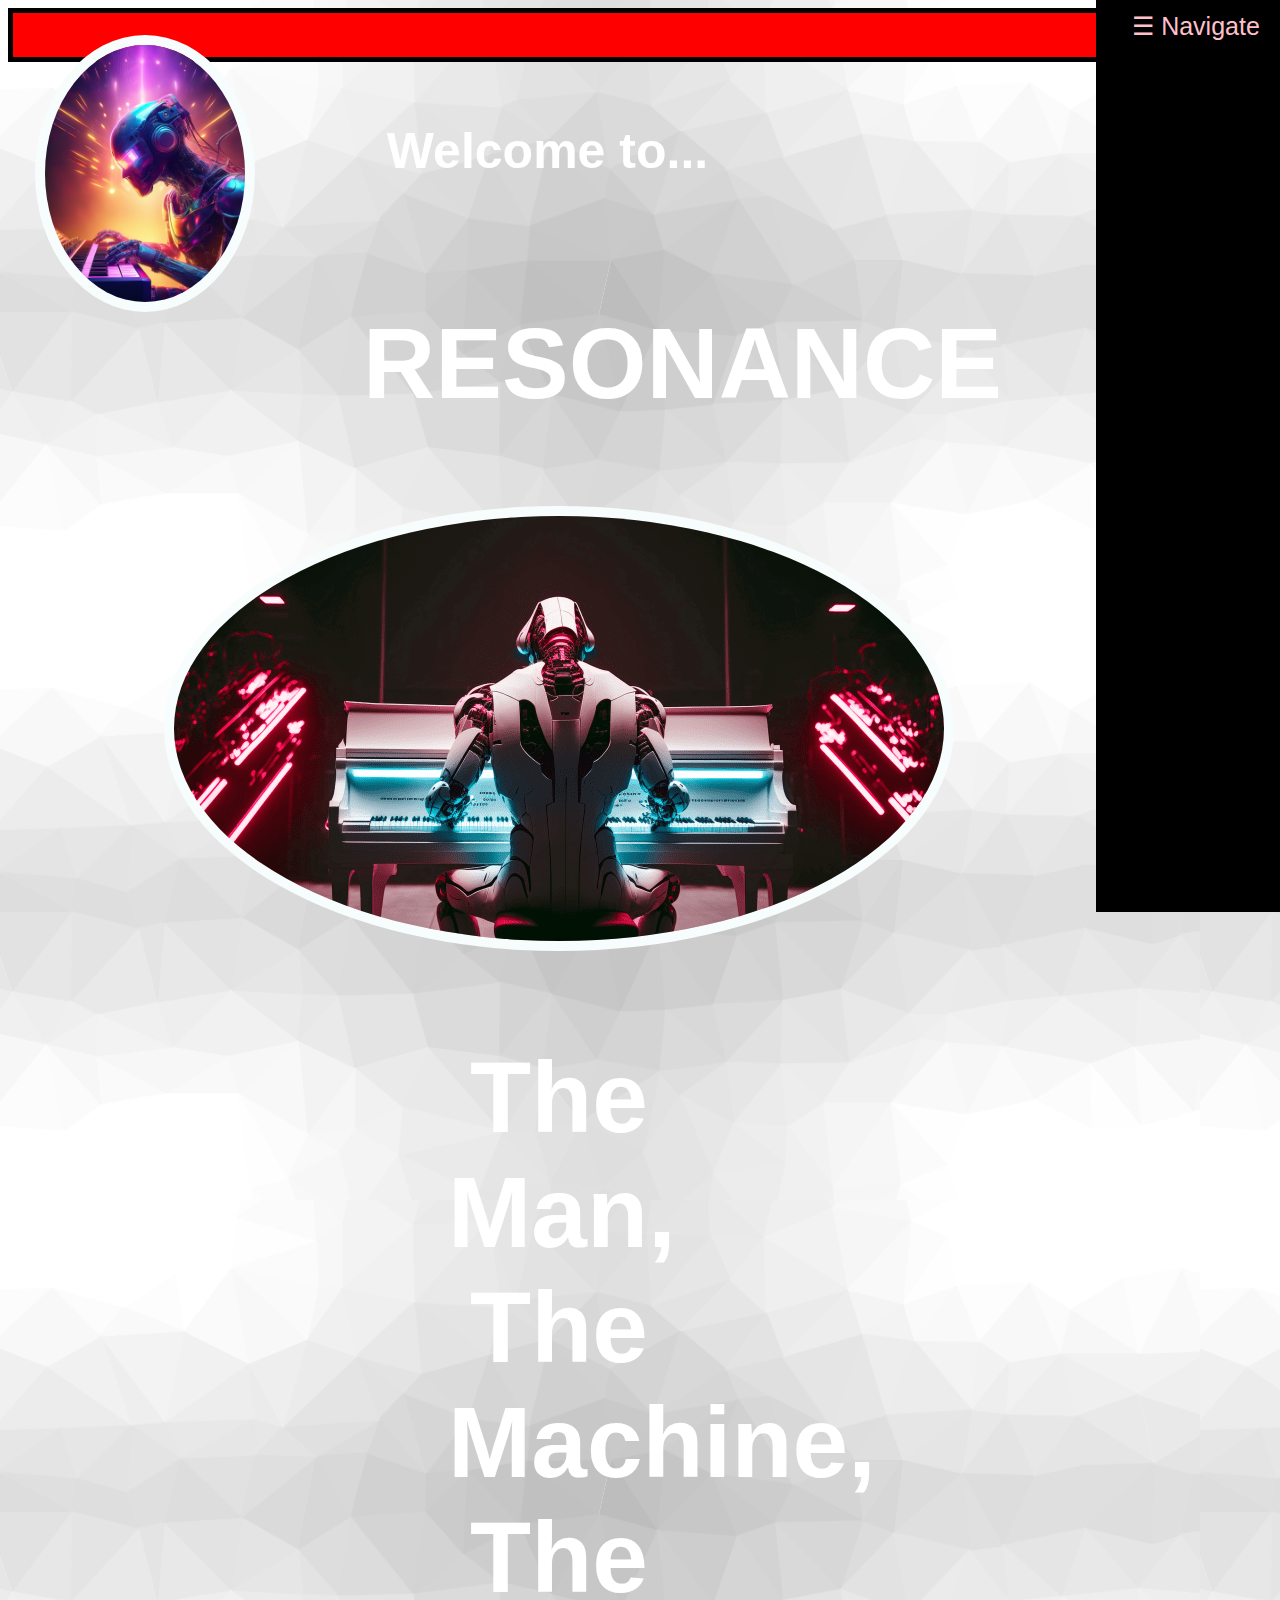
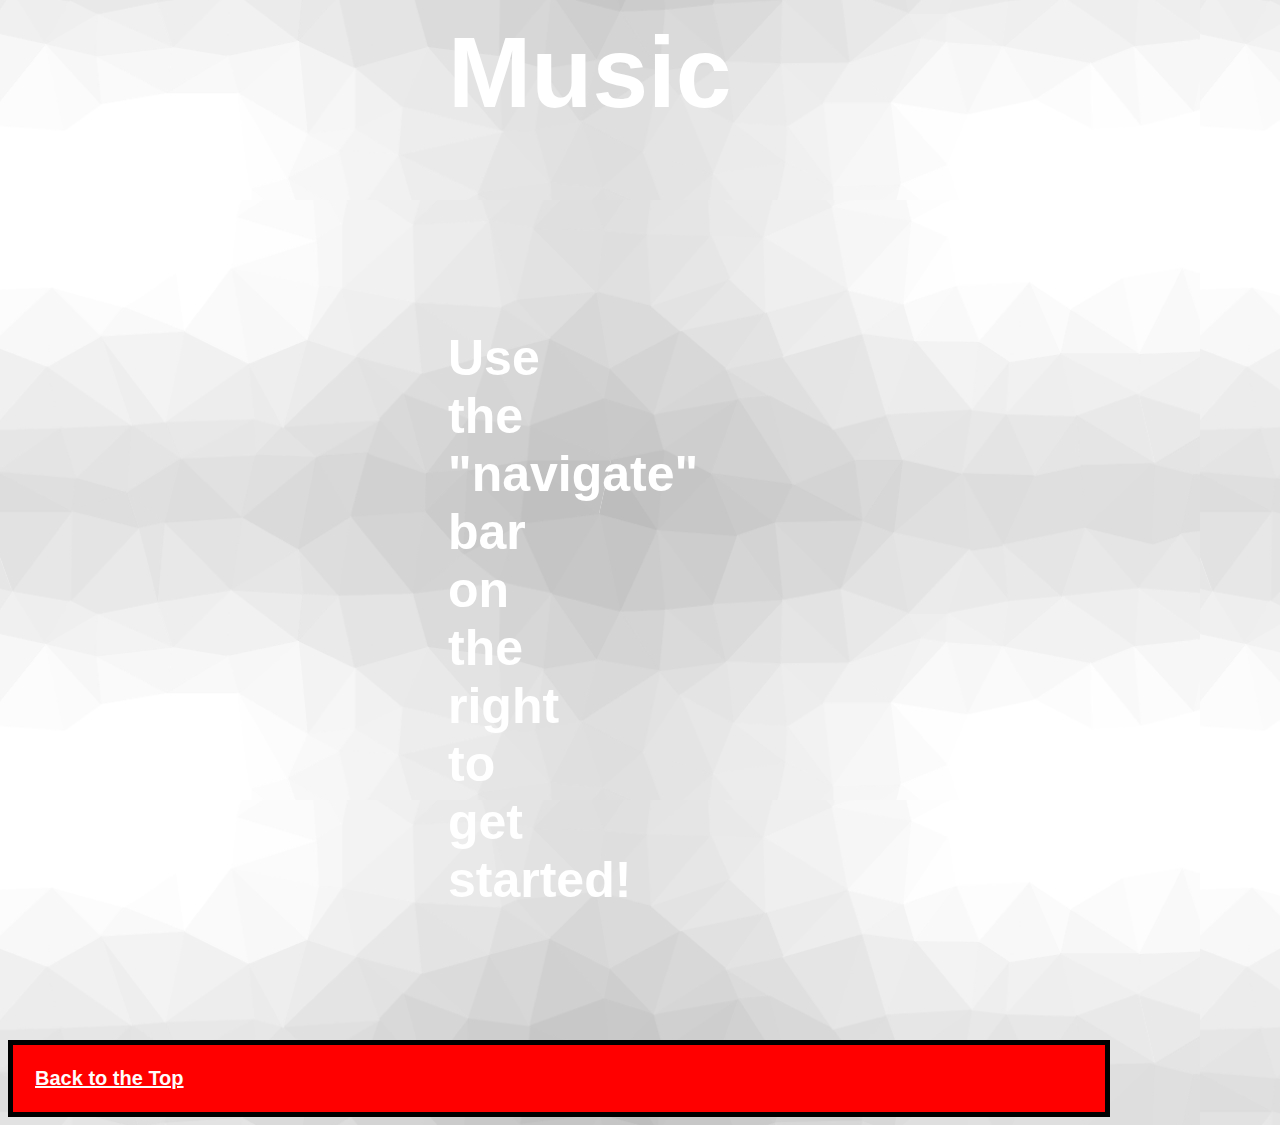
==== Website-Art/index.html @ d1dfe407 "sg" ====
<!DOCTYPE html>
<html lang="en-us">
    <head>
        <meta charset="UTF-8">
        <meta name="description" content="my website">
        <meta name="author" content="Conor Manley">
        <meta name="viewport" content="width-device-width, initial-scale=1.0">

        <link rel="stylesheet" type="text/css" href="./style.css">
        
        <title>
            CONORSWORLD
        </title>    

    </head>

    <body>

        <nav>
            <a href="index.html">
                <img src="./images/Robot.jpeg" alt="Conor Manley" width="200" style="float: left">
            </a>
        </nav>

        
        <div class="sidenav">
            <a>
                <span onclick="openNav()">&#9776; Navigate</span>
            </a>    
        </div>
             
        <script>
            function openNav() {
            document.getElementById("myNav").style.width = "100%";
            }
    
            function closeNav() {
            document.getElementById("myNav").style.width = "0%";
            }
        </script>
        
        <div id="myNav" class="overlay">
            <a href="javascript:void(0)" class="closebtn" onclick="closeNav()">&times;</a>
            <div class="overlay-content">
              <a href="./index.html">Home</a>
              <a href="./about.html">Theme</a>
              <a href="./Video1.html">Composition</a>
              <a href="./Video2.html">Heartbeat</a>
              <a href="./Video3.html">Beach Boys</a>
              <a href="./Video4.html">Vortex</a>
              <a href="./Game1.html">Bread</a>
              <a href="./Video5.html">Zuck</a> 
              <a href="./Song1.html">Joy</a>
              <a href="./reflection.html">Reflection</a> 
              <br />
              <br />
              <br />
              <br />
              <br />
              <br />
              <br />
              <br />
              <br />
              <br />
              <br />
              <br />
              <a>&#xA9 2023 Conor Manley</a>
            </div>
        </div>

        <br />

        <h2>
            Welcome to...
        </h2>

        <br />

        <h1>
            RESONANCE
        </h1>

        <br />

        <img src="./images/MusicAI.jpg" alt="MusicAI">

        <br />
        <br />

        <div class="home">
            <h1>
                The Man, The Machine, The Music
            </h1>
            
            <br />
            <br />

            <h2>
                Use the "navigate" bar on the right to get started!
            </h2>
        </div>

        <br />
        <br />
        <br />
        <br />
        <br />

        <nav>
            <a href="./index.html"><b>Back to the Top</b></a>
        </nav>
             
        
    </body>
---- Website-Art/style.css ----
nav {
    background-color: red;
    text-align: left;
    color: rgb(0, 0, 0);
    padding: 2.0%;
    border: 5px black solid;
}

a {
    color: rgb(254, 252, 252);
    font-family: Arial, Helvetica, sans-serif;
    font-size: 20px;
} 

body {
    font-family: 'Lato', sans-serif; 
    text-align: center; 
    margin-right: 170px;
    background-image: url("./images/background.jpg");
    }

img {
    border: 10px solid rgb(247, 252, 252);
    border-radius: 50%;
}

h1 {
    font-size: 100px;
    color: white 
}

h2 {
    margin-right: 270px;
    font-size: 50px;
    color: white;
}
  
.sidenav {
    height: 100%;
    width: 160px;
    position: fixed;
    z-index: 1;
    top: 0;
    right: 0;
    background-color: black;
    overflow-x: hidden;
    padding-top: 20px;
}

.sidenav a {
    padding: 6px 8px 6px 16px;
    text-decoration: none;
    font-size: 25px;
    color: pink;
    display: block;
}
  
.sidenav a:hover {
    color: blueviolet;
}
  
.main {
    margin-left: 160px; 
    font-size: 28px; 
    padding: 0px 10px;
}

.overlay {
    height: 100%;
    width: 0;
    position: fixed;
    z-index: 2;
    top: 0;
    right: 0;
    background-color: rgb(0,0,0);
    background-color: rgba(0,0,0, 0.9);
    overflow-x: hidden;
    transition: 0.5s;
}
  
.overlay-content {
    position: relative;
    top: 25%;
    width: 100%;
    text-align: center;
    margin-top: 30px;
}
  
.overlay a {
    padding: 8px;
    text-decoration: none;
    font-size: 36px;
    color: pink;
    display: block;
    transition: 0.3s;
}
  
.overlay a:hover, .overlay a:focus {
    color: #f1f1f1;
}
  
.overlay .closebtn {
    position: absolute;
    top: 20px;
    left: 45px;
    font-size: 60px;
}
  
@media screen and (max-height: 450px) {
    .overlay a {font-size: 20px}
    .overlay .closebtn {
    font-size: 40px;
    top: 15px;
    right: 35px; }
    .sidenav {padding-top: 15px;}
    .sidenav a {font-size: 18px;}
}

.img-conor-photo {
    float: left;
    padding-left: 4em;
    padding-top: 2em;
}

.img-services {
    border: none;
    border-radius: 0%;
    width: 500px
}

.video-services {
    width: 500px
}

.about {
    color: white;
    text-align: center;
    font-size: 40px;
    padding-left: 11em;
    padding-right: 11em;
}

.contact {
    color: black;
    text-align: center;
    font-size: 30px;
    padding: 100px;
    margin: auto;
}

.home {
    color:white;
    text-align: center;
    font-size: 40px;
    padding-left: 11em;
    padding-right: 11em;
}

@media screen and (min-width: 769px) and (max-width: 1280px) {
    .nav {width:fit-content; height: fit-content;}
    .sidenav{padding: 6px 8px 6px 16px}
    .img {width:fit-content; height:fit-content}
    .h1 {font-size: 70px}
    .h2 {font-size: 40px}
    .p {padding: 30px}
}

@media screen and (min-width: 361px) and (max-width: 768px) {
    .h1 {font-size: 18px}
    .h2 {font-size: 24px}
    .sidenav {padding: 3px 4px 3px 8px; width: 100%; position: relative;}
    .img {width: 100%; margin-left: 0;}
    .p {padding: 10px}
    .nav {width: fit-content; height: fit-content}
    .body {margin-right: 0}
}

@media screen and (max-width: 360px) {
    .img {width: 100%; float: none; margin-left: 0; height: auto}
    .sidenav {padding: 3px 4px 3px 8px; width: 100%; position: relative;}
    .nav {width: fit-content; height: fit-content}
    .h1 {font-size: 18px;}
    .h2 {font-size: 24px}
    .p {padding: 10px}
    .body {margin-right: 0}
}

.audio-container {
    text-align: center;
    margin: 20px 0;
}

audio {
    width: 100%; 
    max-width: 400px; 
    border: 2px solid black;
    border-radius: 10px; 
}
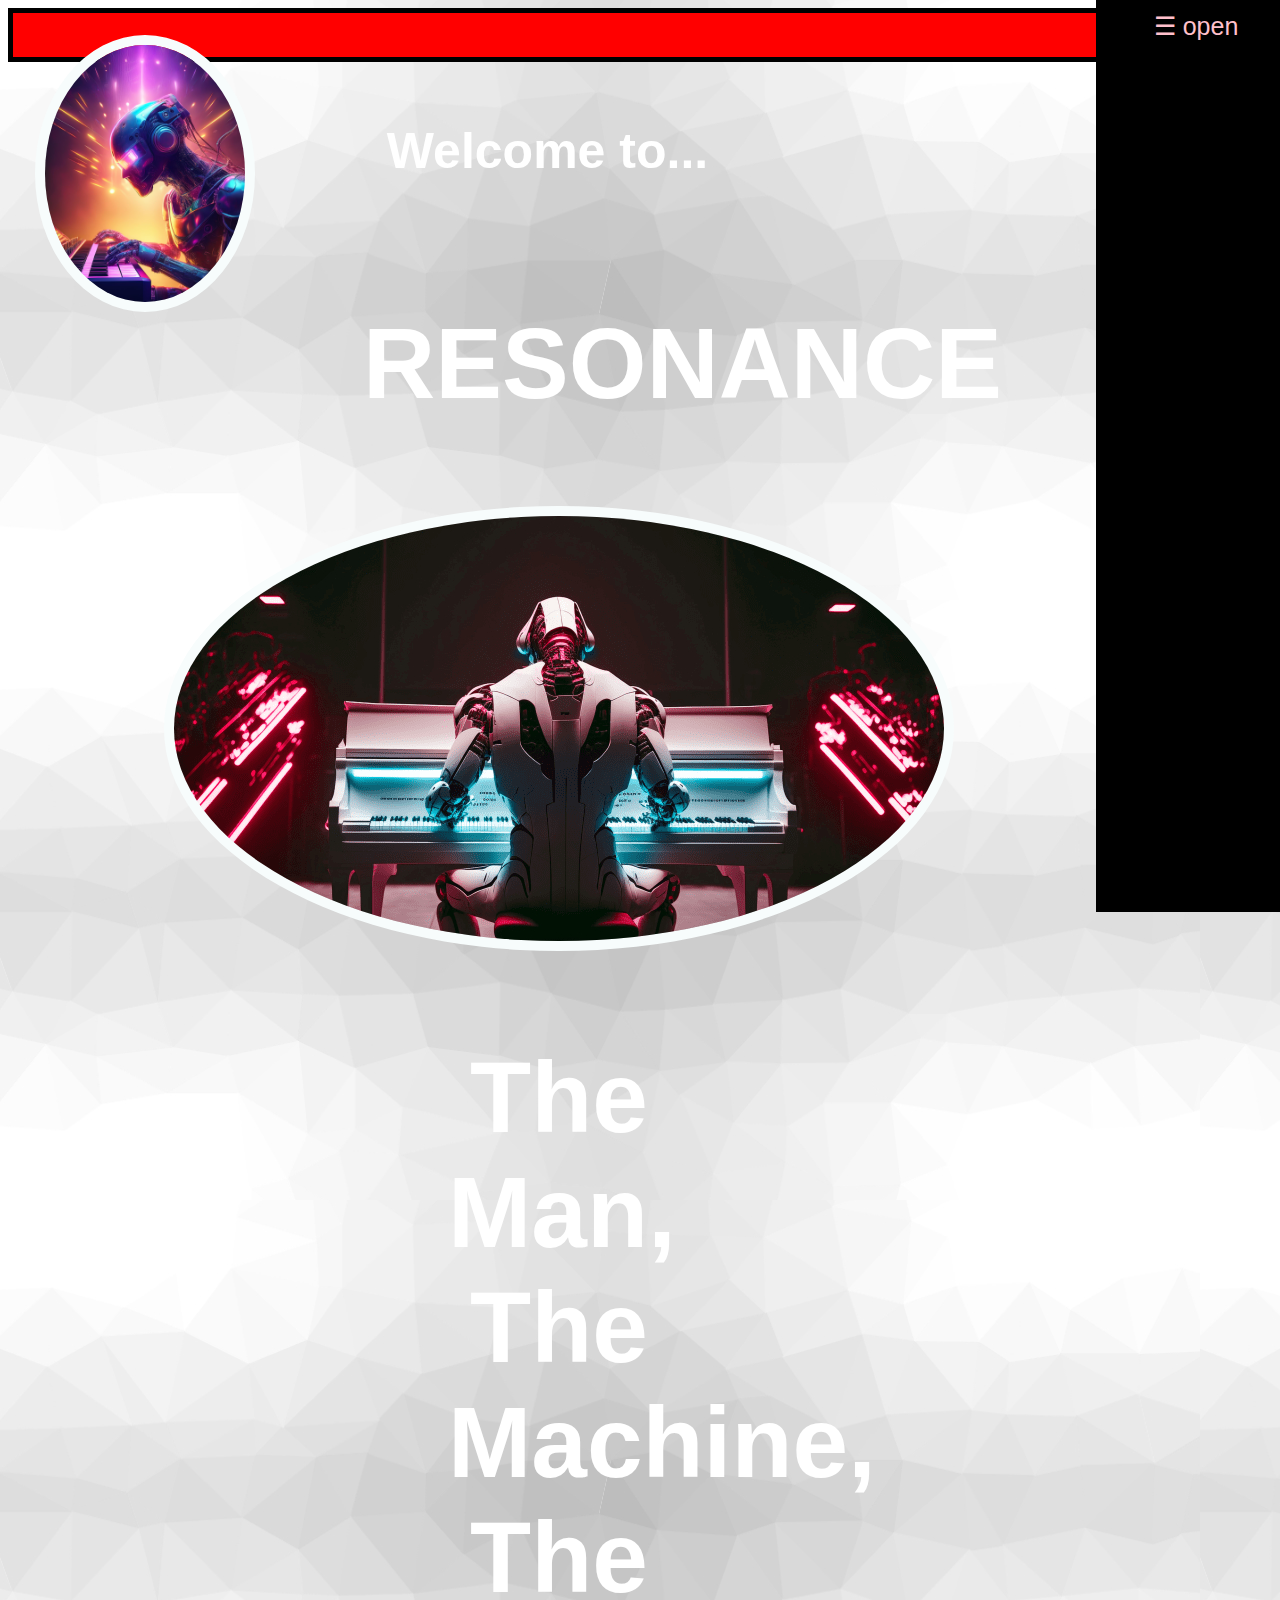
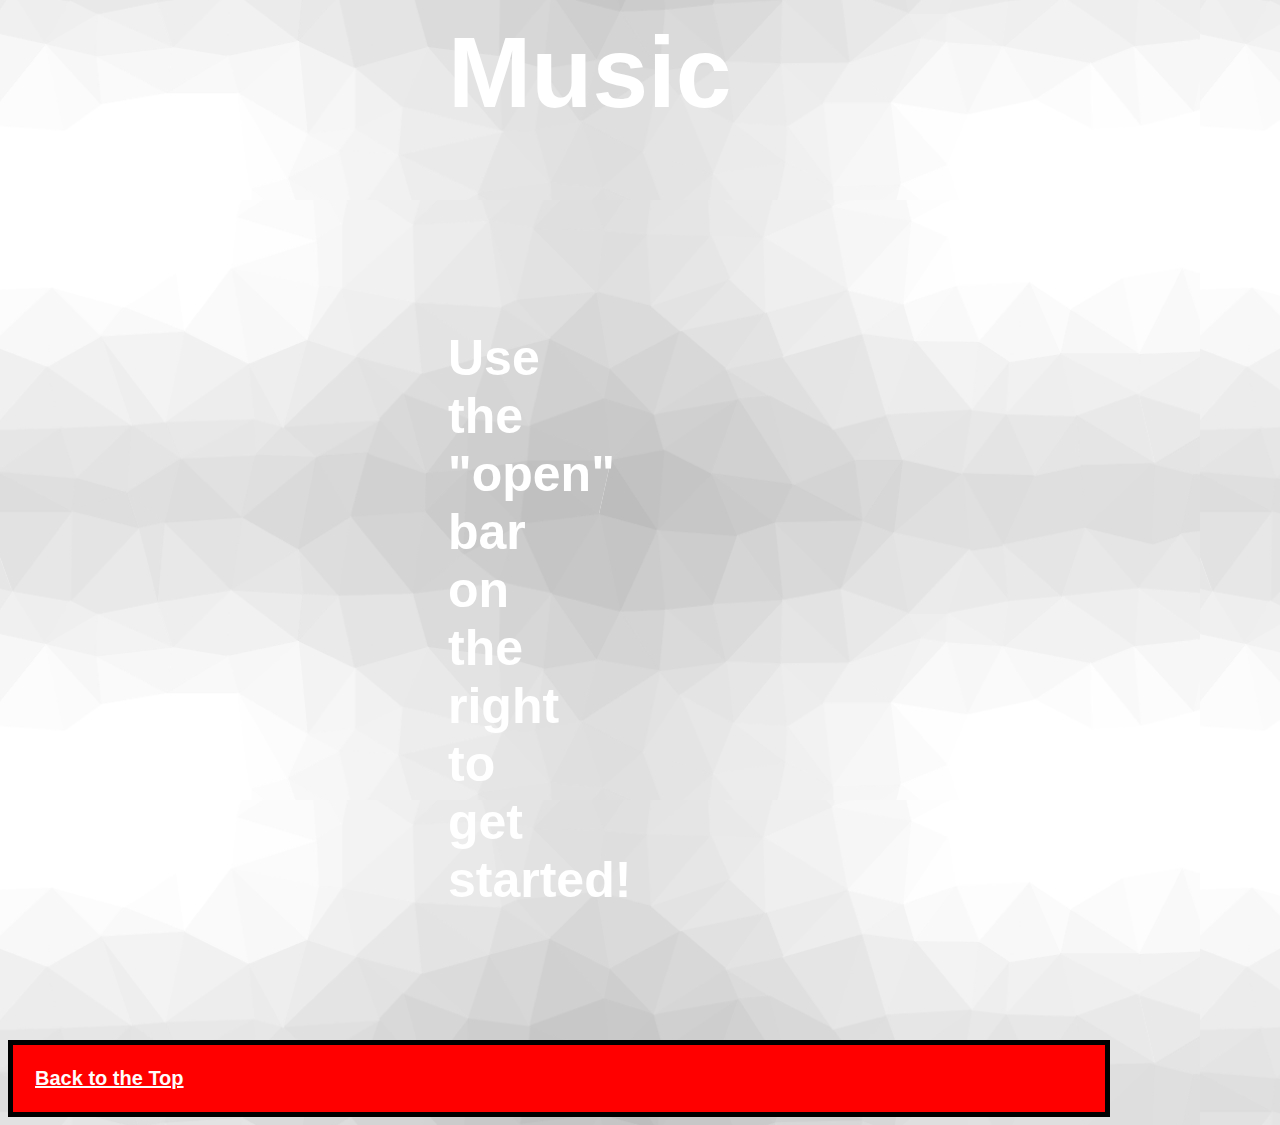
==== commit bde74b70: "adfs" ====
--- a/Website-Art/index.html
+++ b/Website-Art/index.html
@@ -25,7 +25,7 @@
         
         <div class="sidenav">
             <a>
-                <span onclick="openNav()">&#9776; Navigate</span>
+                <span onclick="openNav()">&#9776; open</span>
             </a>    
         </div>
              
@@ -96,7 +96,7 @@
             <br />
 
             <h2>
-                Use the "navigate" bar on the right to get started!
+                Use the "open" bar on the right to get started!
             </h2>
         </div>
 
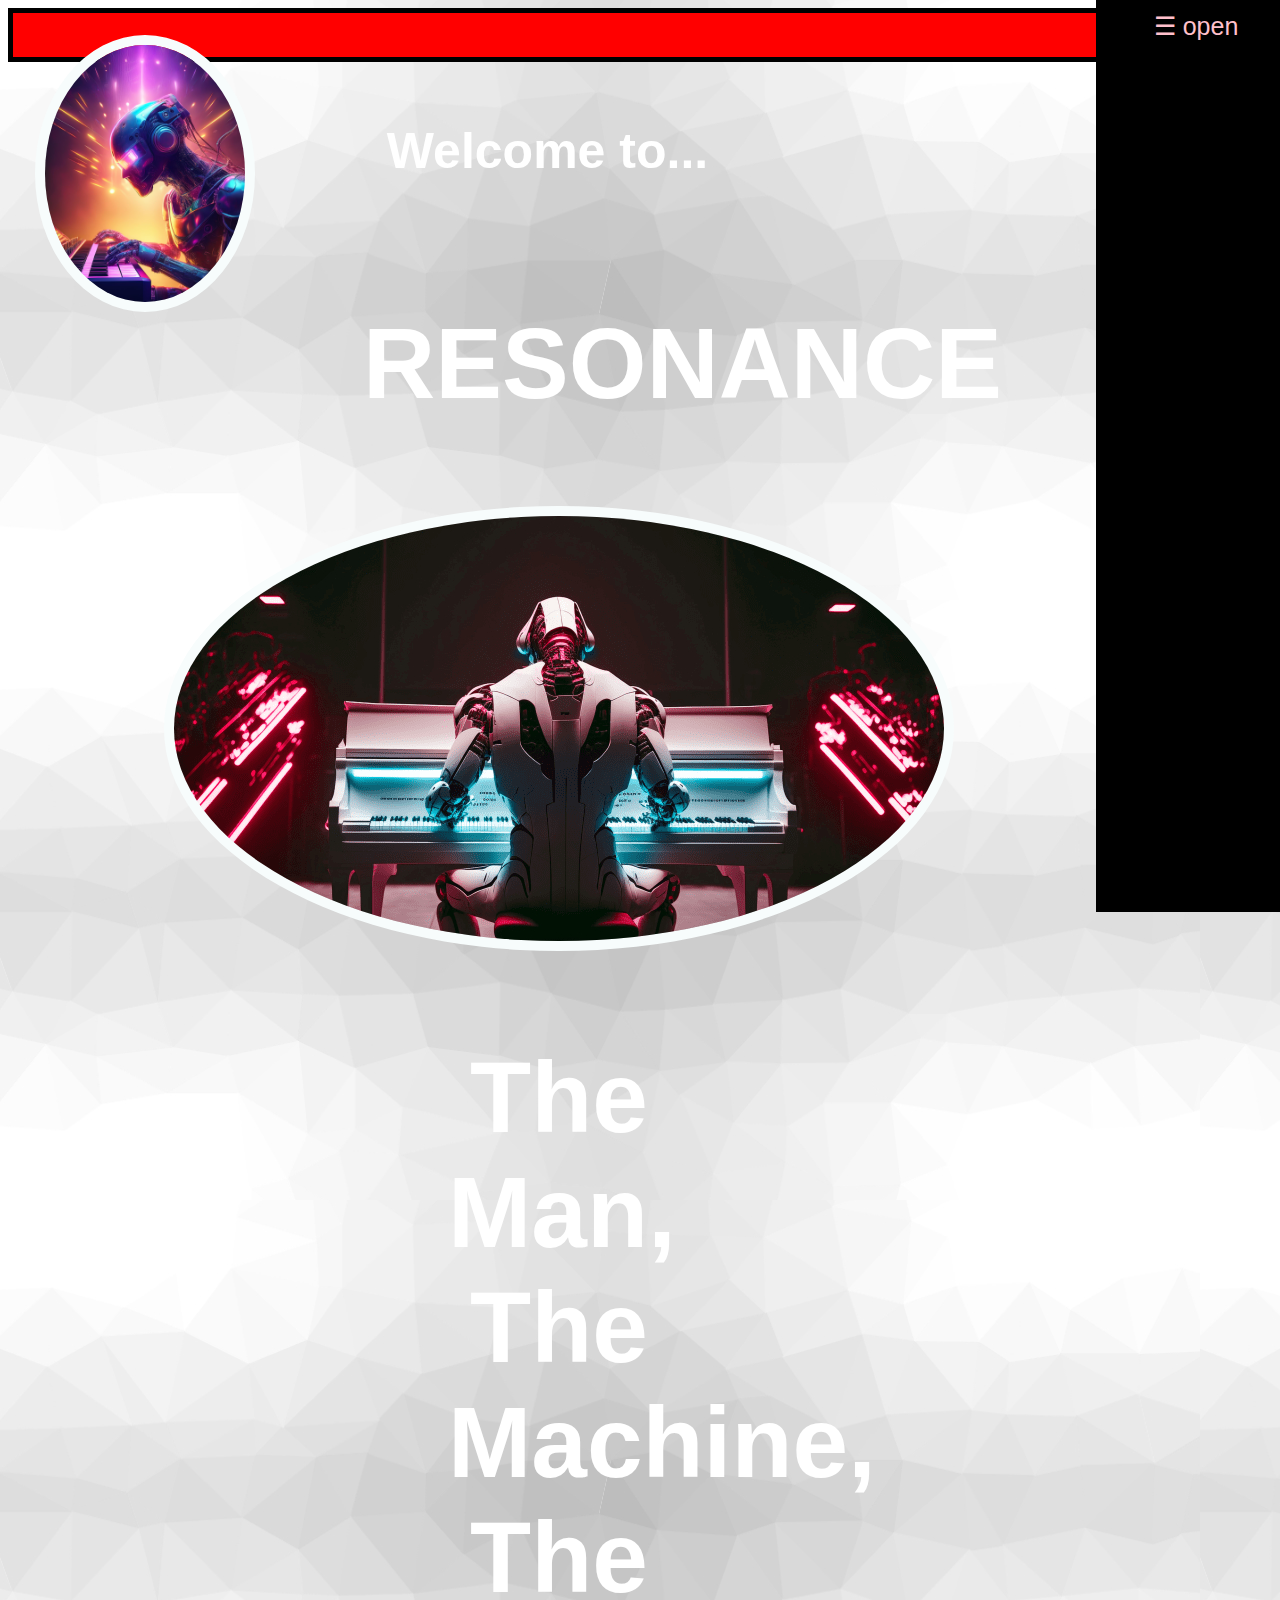
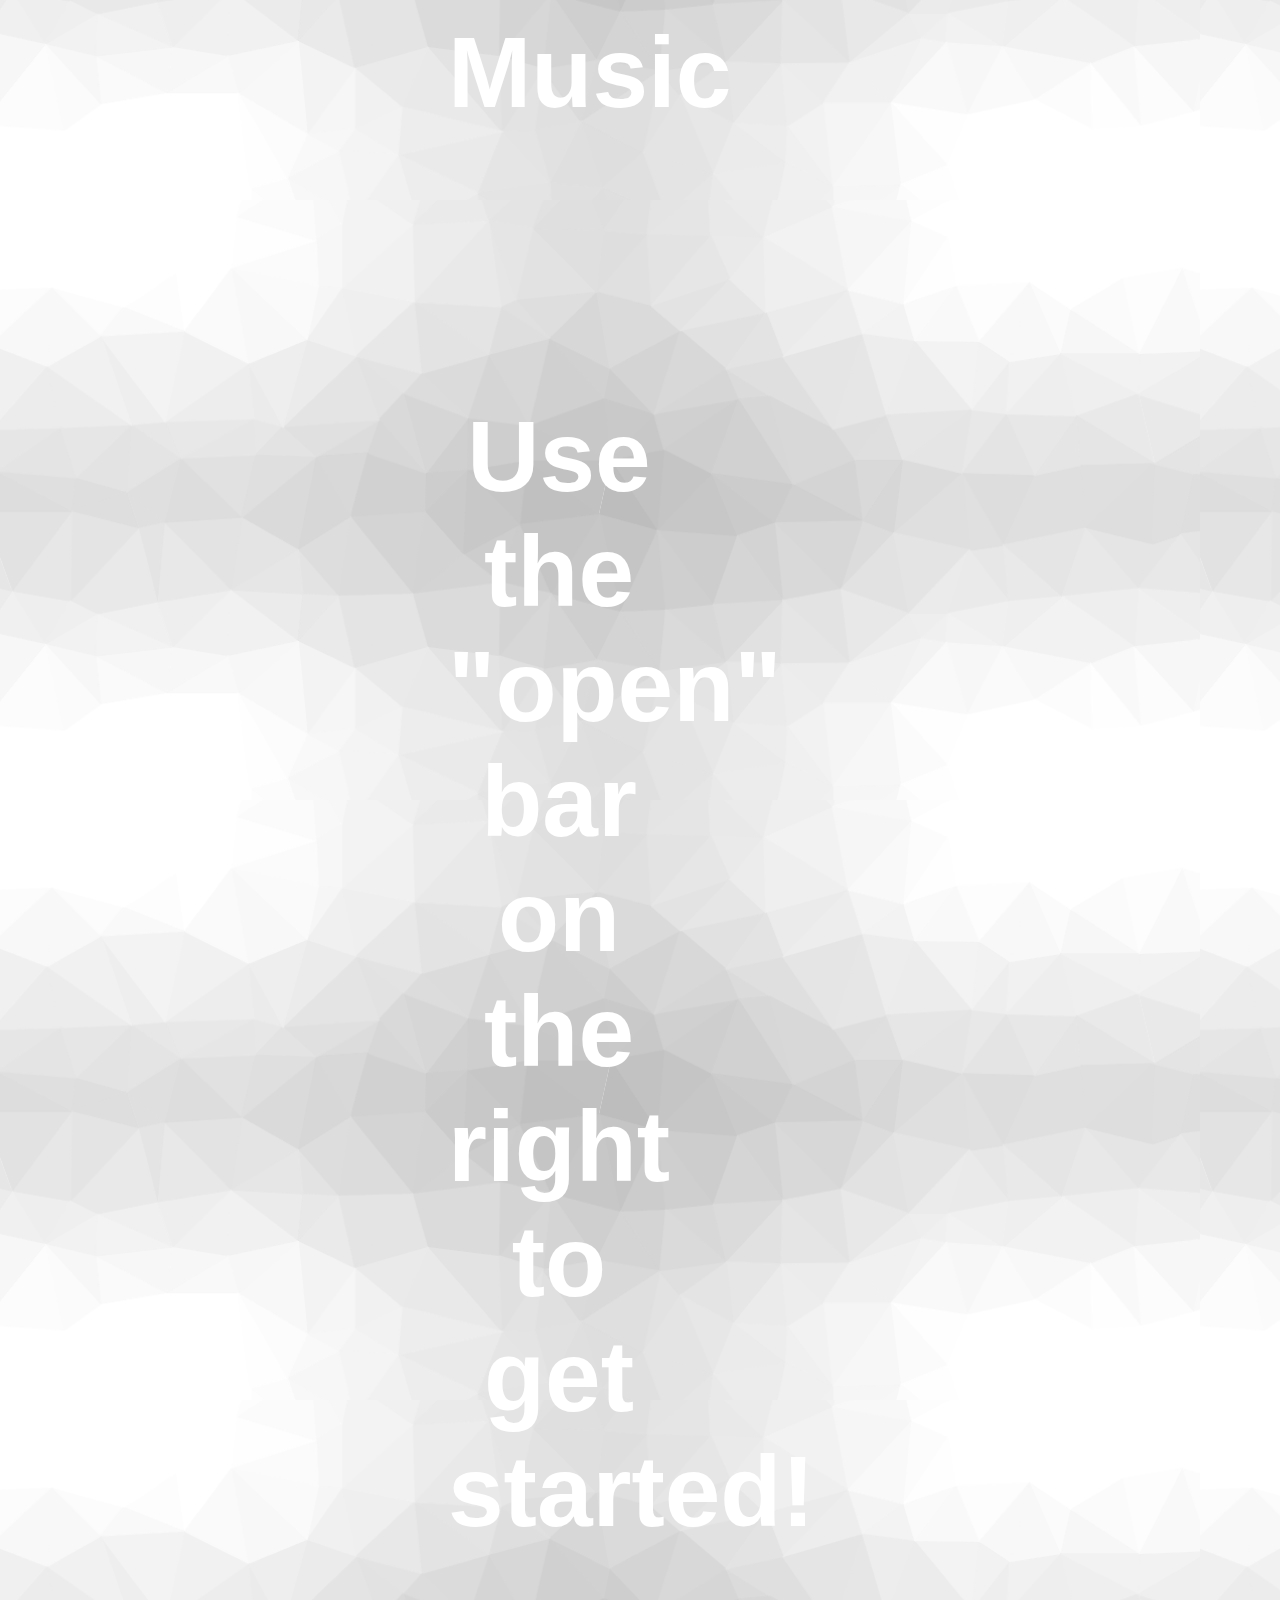
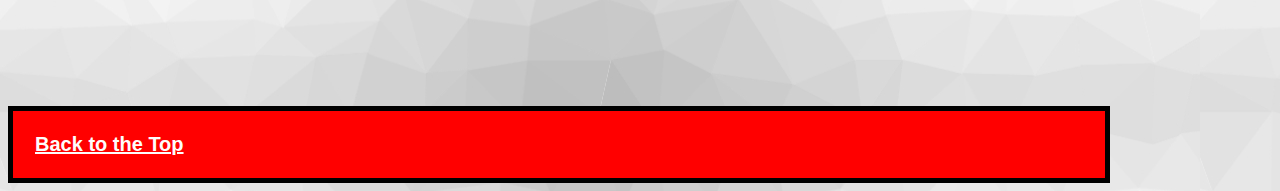
==== commit fa6e39c4: "asdf" ====
--- a/Website-Art/index.html
+++ b/Website-Art/index.html
@@ -94,10 +94,11 @@
             
             <br />
             <br />
+            <br />
 
-            <h2>
+            <h1>
                 Use the "open" bar on the right to get started!
-            </h2>
+            </h1>
         </div>
 
         <br />
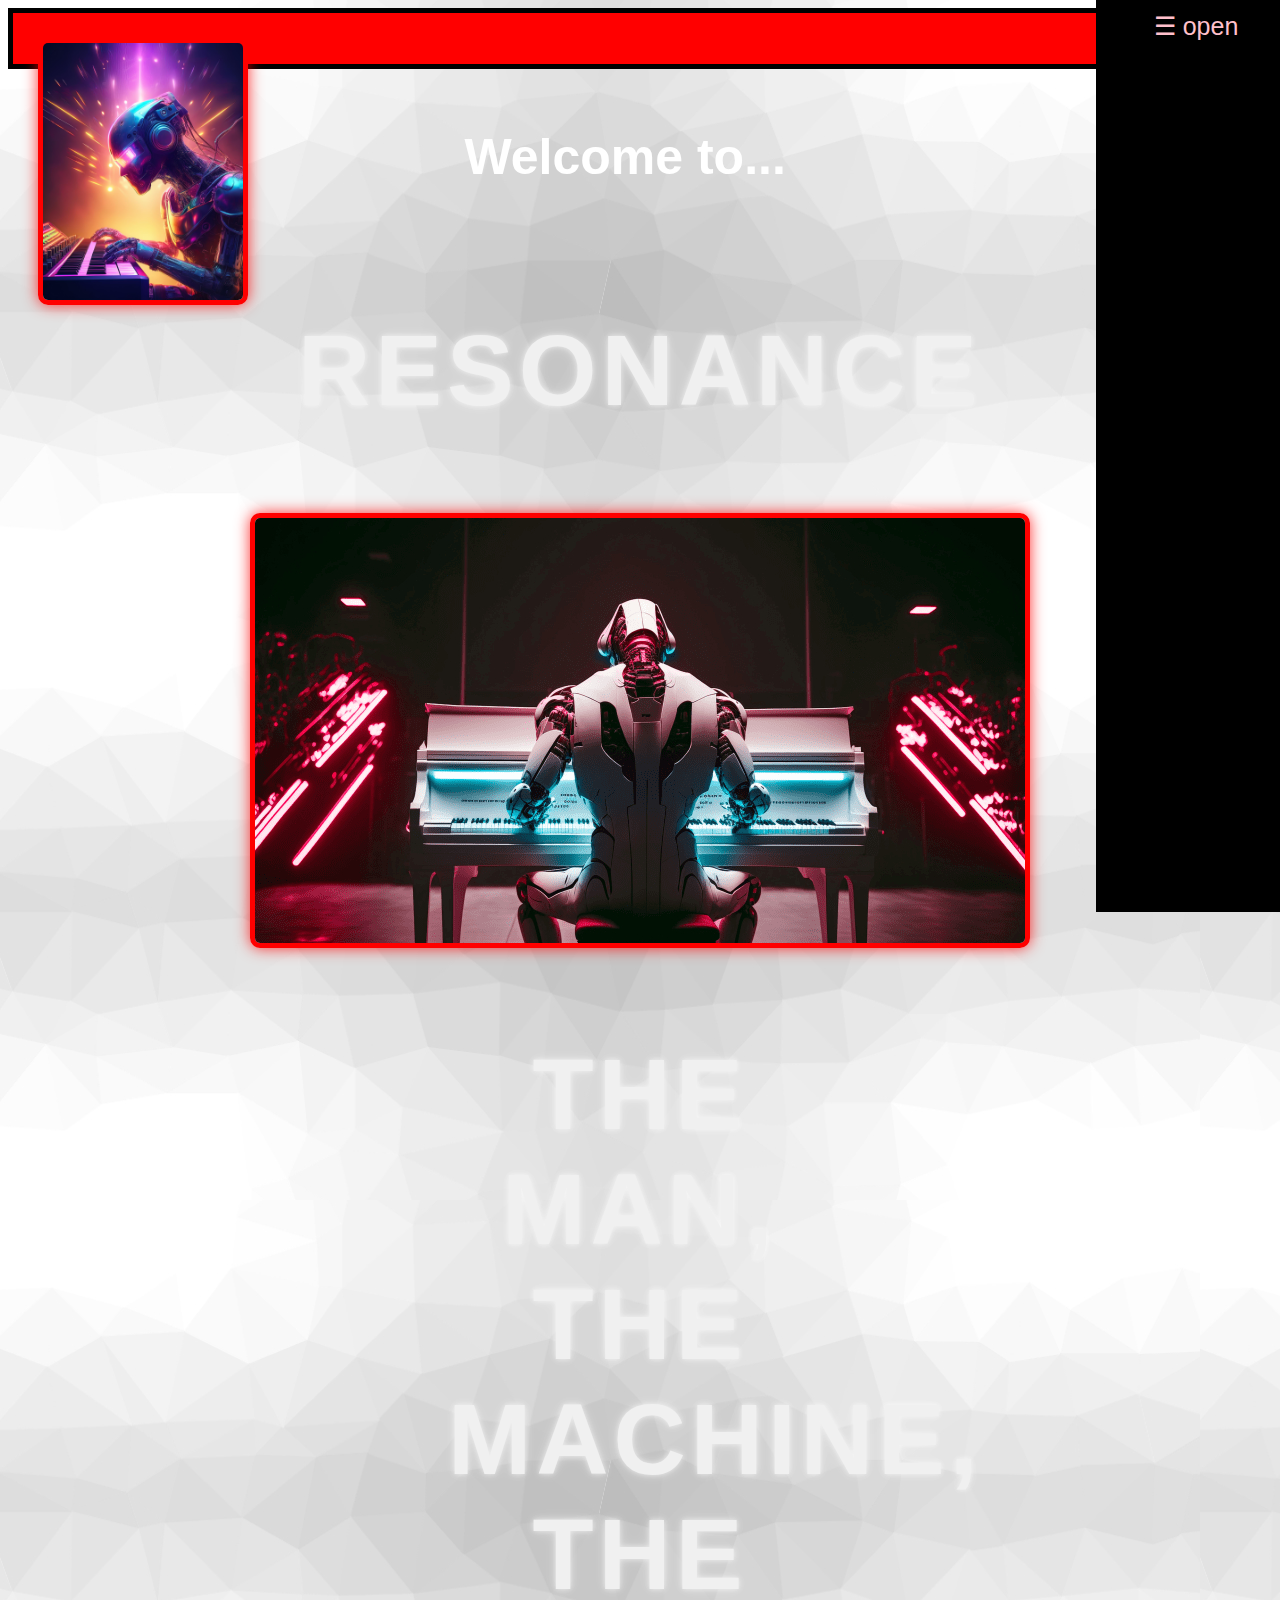
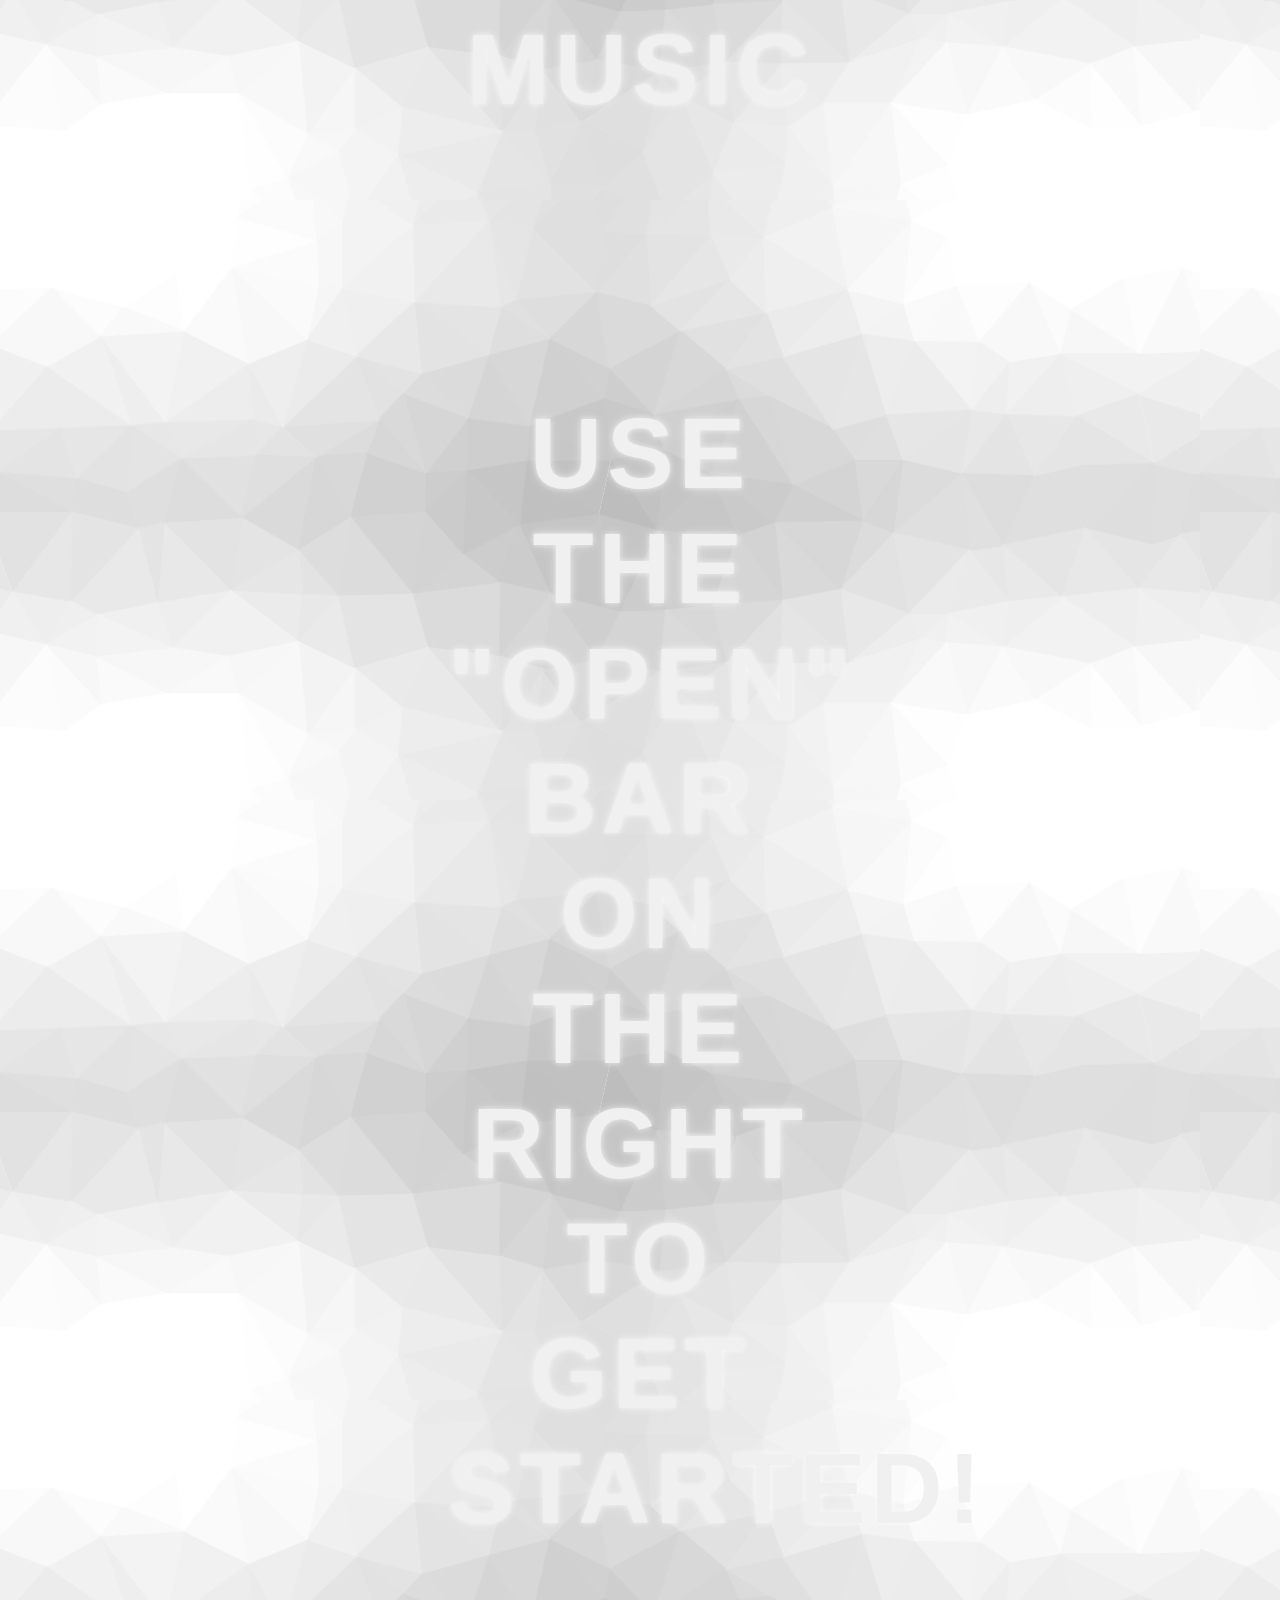
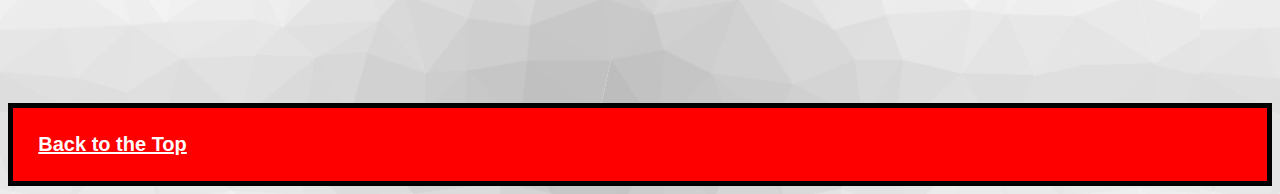
==== commit a0adf40c: "sssfsgfs" ====
--- a/Website-Art/index.html
+++ b/Website-Art/index.html
@@ -42,8 +42,8 @@
         <div id="myNav" class="overlay">
             <a href="javascript:void(0)" class="closebtn" onclick="closeNav()">&times;</a>
             <div class="overlay-content">
-              <a href="./index.html">Home</a>
-              <a href="./about.html">Theme</a>
+              <a href="./me.html">About Me</a>
+              <a href="./about.html">Artist Statement</a>
               <a href="./Video1.html">Composition</a>
               <a href="./Video2.html">Heartbeat</a>
               <a href="./Video3.html">Beach Boys</a>
@@ -64,7 +64,7 @@
               <br />
               <br />
               <br />
-              <a>&#xA9 2023 Conor Manley</a>
+              <a>&#xA9 2024 Conor Manley</a>
             </div>
         </div>
 
--- a/Website-Art/style.css
+++ b/Website-Art/style.css
@@ -15,7 +15,7 @@
 body {
     font-family: 'Lato', sans-serif; 
     text-align: center; 
-    margin-right: 170px;
+    margin-right: 0 auto;
     background-image: url("./images/background.jpg");
     }
 
@@ -26,7 +26,29 @@
 
 h1 {
     font-size: 100px;
-    color: white 
+    color: #f0f0f0; 
+    text-align: center; 
+    font-family: 'Orbitron', sans-serif; 
+    text-transform: uppercase; 
+    letter-spacing: 5px; 
+    text-shadow: 
+        0 0 5px rgba(255, 255, 255, 0.5), 
+        0 0 10px rgba(255, 255, 255, 0.3), 
+        0 0 15px rgba(255, 255, 255, 0.2); 
+    animation: soft-pulse 3s infinite alternate; 
+}
+
+@keyframes soft-pulse {
+    0% {
+        text-shadow: 
+            0 0 5px rgba(255, 255, 255, 0.4), 
+            0 0 10px rgba(255, 255, 255, 0.2);
+    }
+    100% {
+        text-shadow: 
+            0 0 8px rgba(255, 255, 255, 0.6), 
+            0 0 15px rgba(255, 255, 255, 0.4);
+    }
 }
 
 h2 {
@@ -56,7 +78,7 @@
 }
   
 .sidenav a:hover {
-    color: blueviolet;
+    color: blue;
 }
   
 .main {
@@ -98,6 +120,10 @@
 .overlay a:hover, .overlay a:focus {
     color: #f1f1f1;
 }
+
+.overlay a:visited {
+    color: purple; 
+}
   
 .overlay .closebtn {
     position: absolute;
@@ -125,7 +151,7 @@
 .img-services {
     border: none;
     border-radius: 0%;
-    width: 500px
+    width: 1000px
 }
 
 .video-services {
@@ -133,11 +159,37 @@
 }
 
 .about {
-    color: white;
+    color:  white; 
     text-align: center;
     font-size: 40px;
-    padding-left: 11em;
-    padding-right: 11em;
+    padding: 20px;
+    margin: 0 auto;
+    background: linear-gradient(135deg, #1a1a1a, #333333); 
+    border: 3px solid red; 
+    border-radius: 15px;
+    box-shadow: 
+        0 0 15px rgba(0, 255, 255, 0.8), 
+        inset 0 0 10px rgba(0, 255, 255, 0.3); 
+    max-width: 1800px;
+    font-family: 'Orbitron', sans-serif; 
+    letter-spacing: 2px; 
+    line-height: 1.6;
+    text-transform: none; 
+    position: relative; 
+    animation: neon-glow 1.5s infinite alternate;
+}
+
+@keyframes neon-glow {
+    0% {
+        box-shadow: 
+            0 0 10px rgba(0, 255, 255, 0.5), 
+            inset 0 0 5px rgba(0, 255, 255, 0.2);
+    }
+    100% {
+        box-shadow: 
+            0 0 20px rgba(0, 255, 255, 1), 
+            inset 0 0 10px rgba(0, 255, 255, 0.5);
+    }
 }
 
 .contact {
@@ -197,3 +249,13 @@
     border-radius: 10px; 
 }
 
+img, iframe {
+    border: 5px solid red; 
+    border-radius: 10px; 
+    box-shadow: 0 0 15px rgba(255, 0, 0, 0.8); 
+    transition: box-shadow 0.3s ease-in-out; 
+}
+
+img:hover, iframe:hover {
+    box-shadow: 0 0 25px rgba(255, 0, 0, 1); 
+}
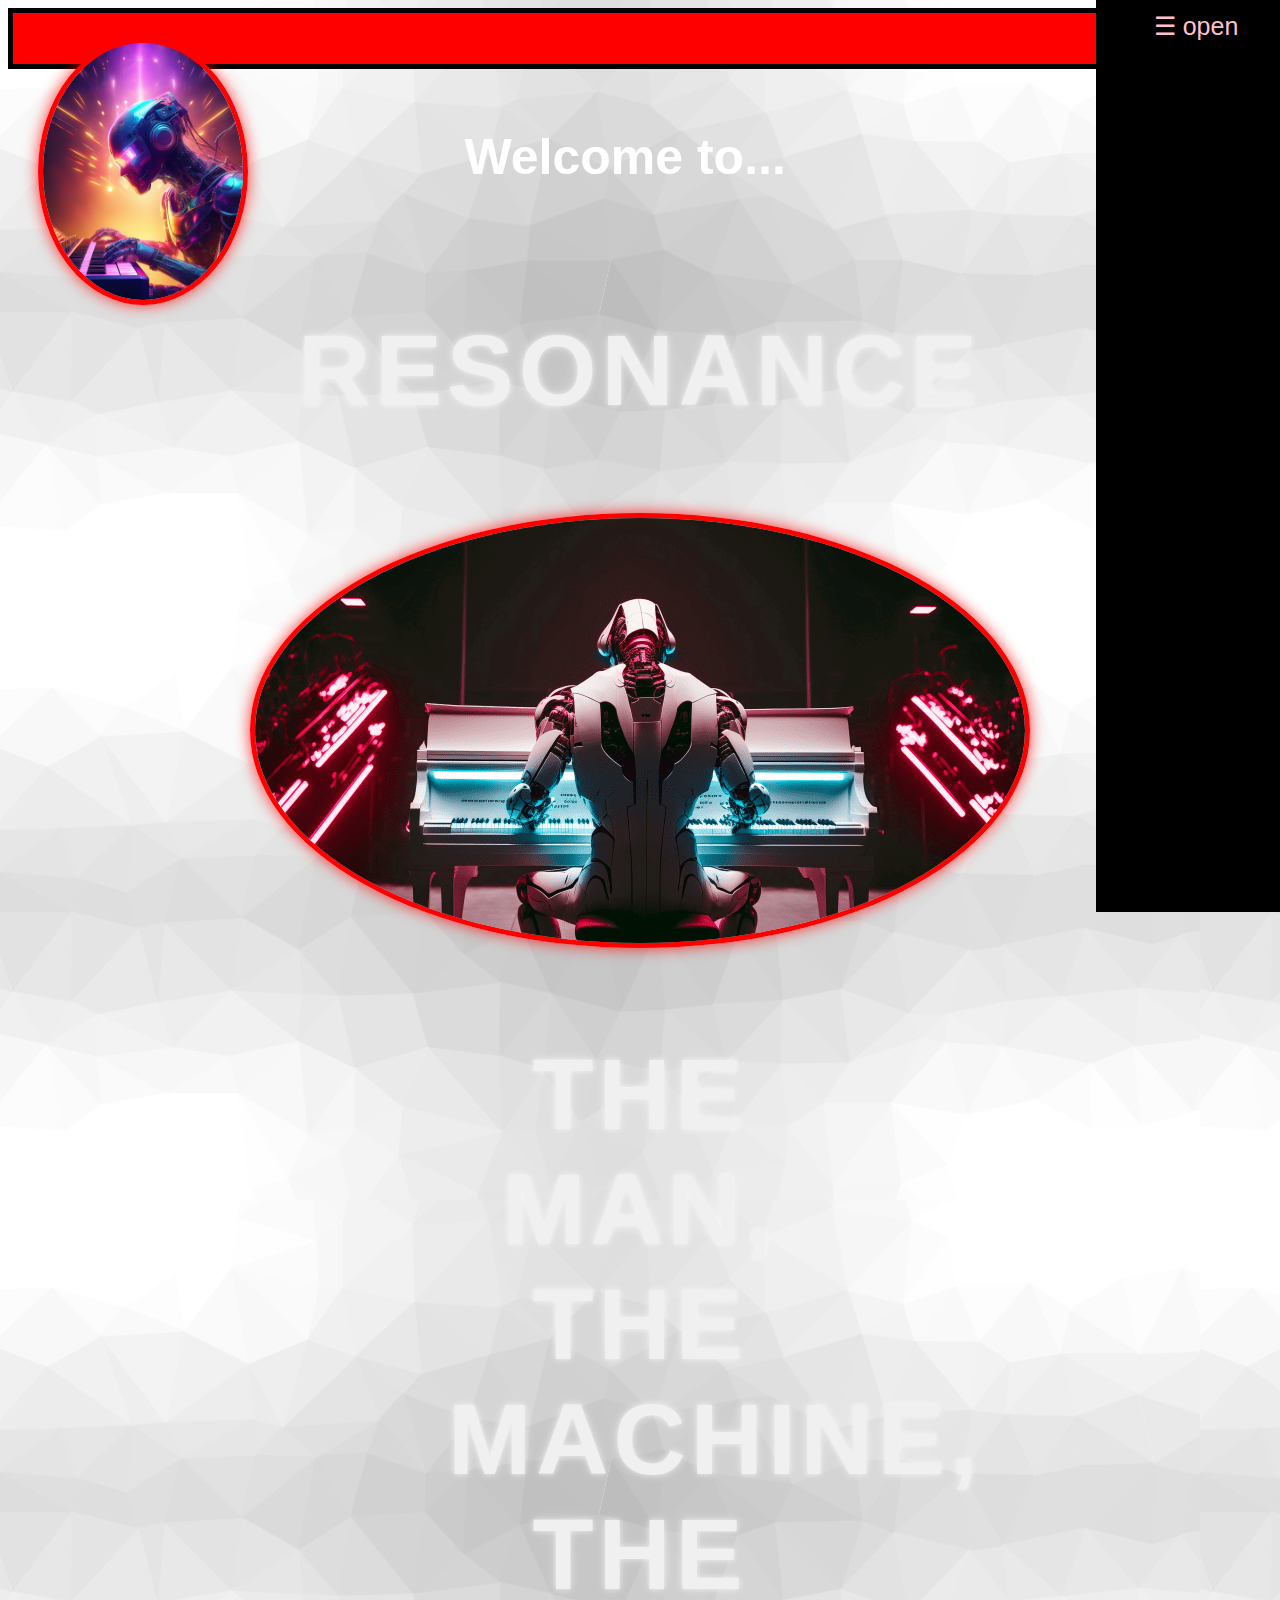
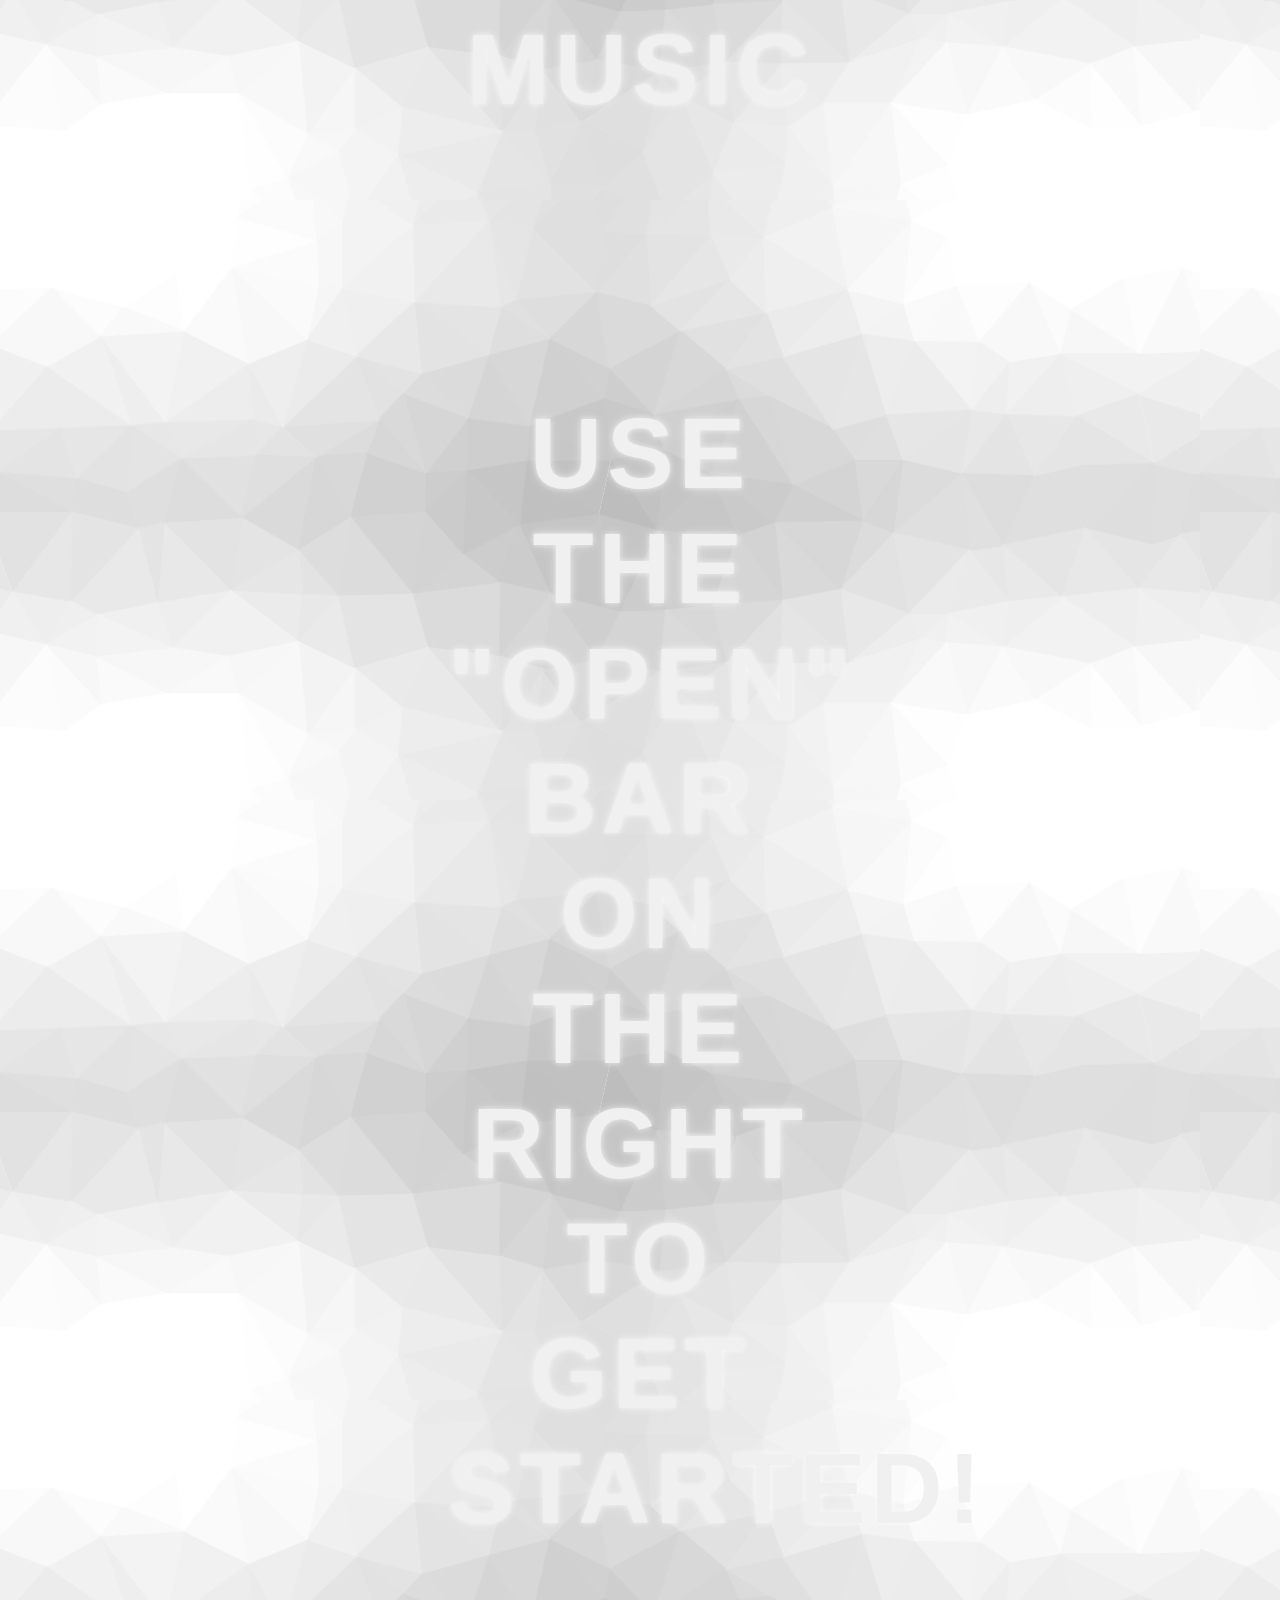
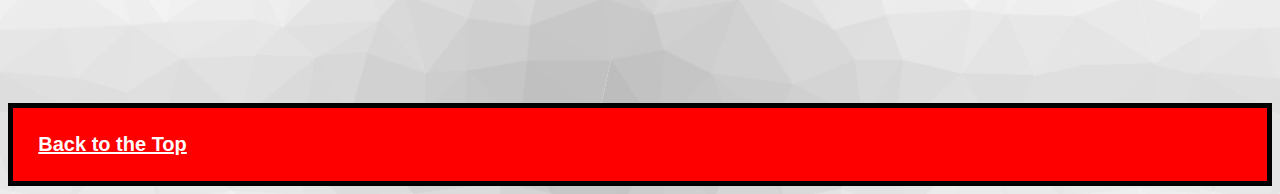
==== commit a1b047e8: "sfgssg" ====
--- a/Website-Art/index.html
+++ b/Website-Art/index.html
@@ -18,7 +18,7 @@
 
         <nav>
             <a href="index.html">
-                <img src="./images/Robot.jpeg" alt="Conor Manley" width="200" style="float: left">
+                <img src="./images/Robot.jpeg" class="circular-img" alt="Conor Manley" width="200" style="float: left">
             </a>
         </nav>
 
@@ -82,7 +82,7 @@
 
         <br />
 
-        <img src="./images/MusicAI.jpg" alt="MusicAI">
+        <img src="./images/MusicAI.jpg" class="circular-img" alt="MusicAI">
 
         <br />
         <br />
--- a/Website-Art/style.css
+++ b/Website-Art/style.css
@@ -259,3 +259,14 @@
 img:hover, iframe:hover {
     box-shadow: 0 0 25px rgba(255, 0, 0, 1); 
 }
+
+.circular-img {
+    border-radius: 50%; 
+    border: 5px solid red; 
+    box-shadow: 0 0 15px rgba(255, 0, 0, 0.8);
+    transition: box-shadow 0.3s ease-in-out; 
+}
+
+.circular-img:hover {
+    box-shadow: 0 0 25px rgba(255, 0, 0, 1); 
+}
